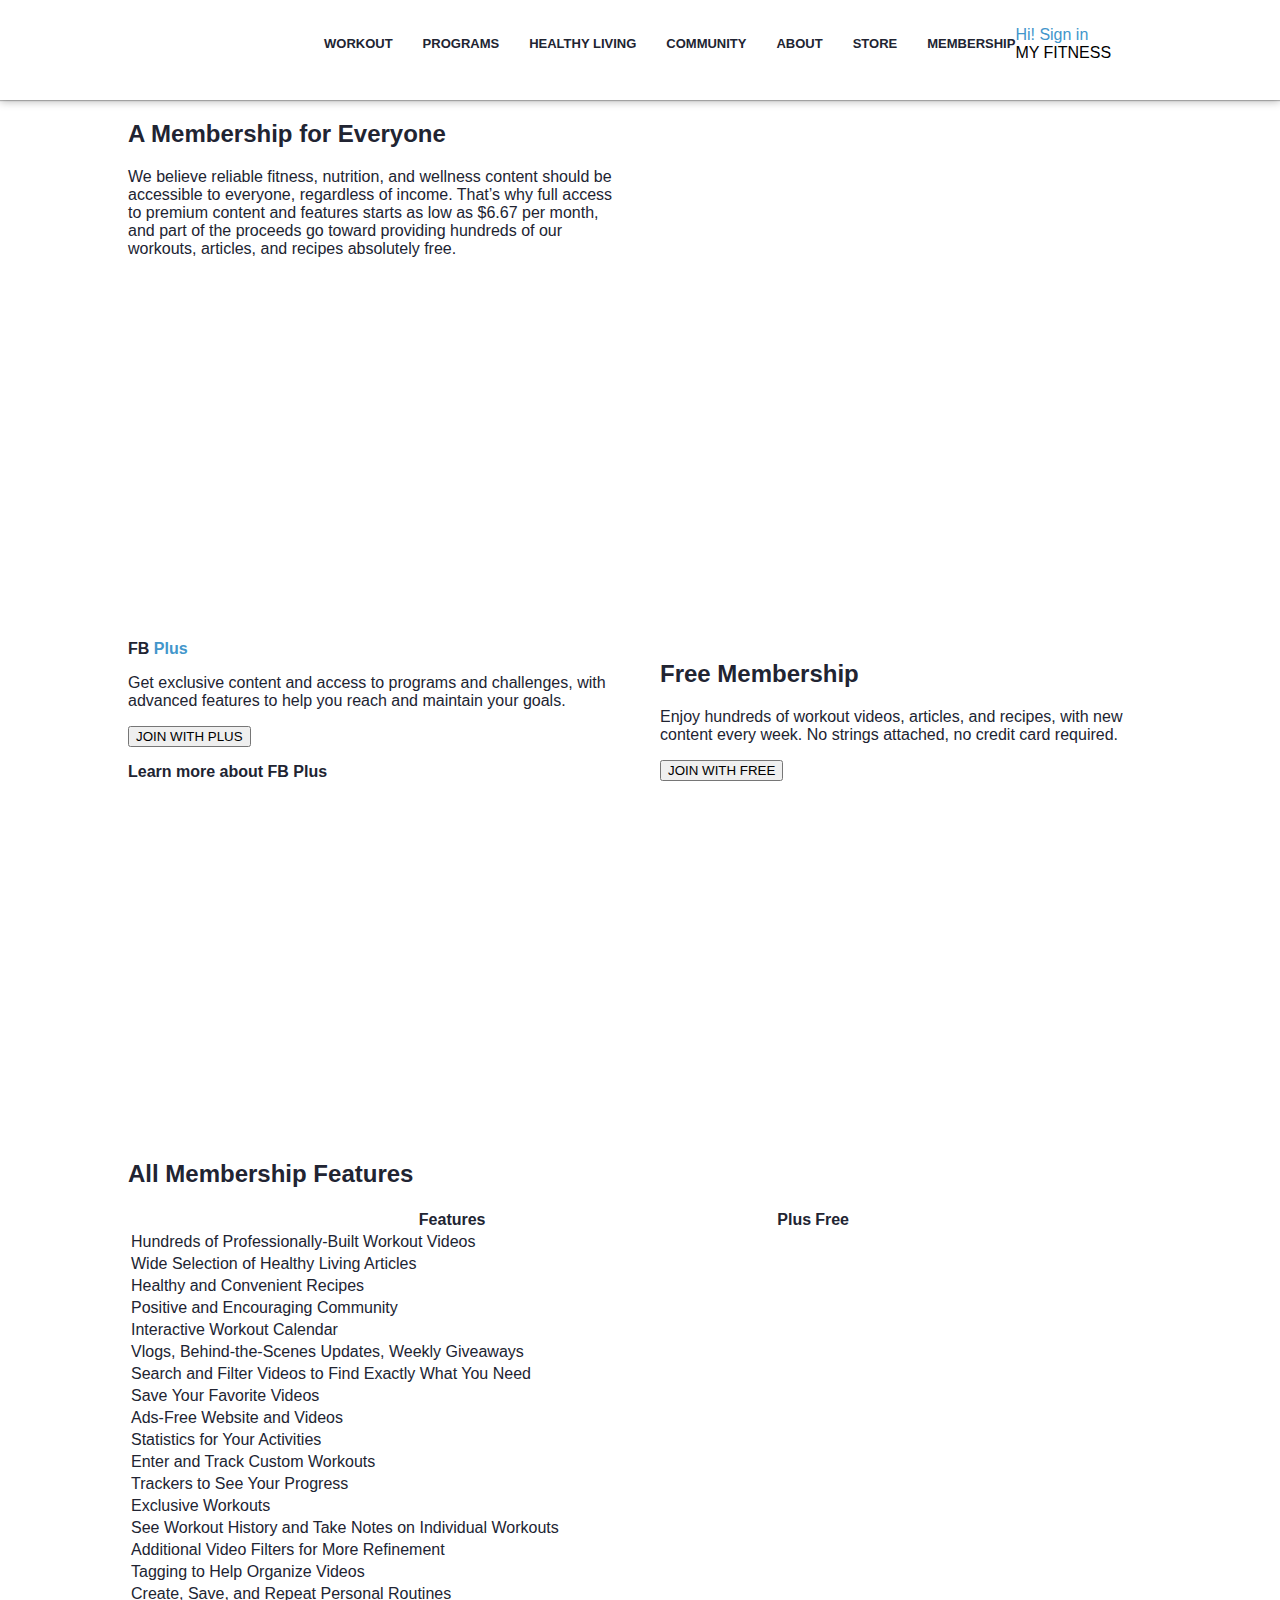
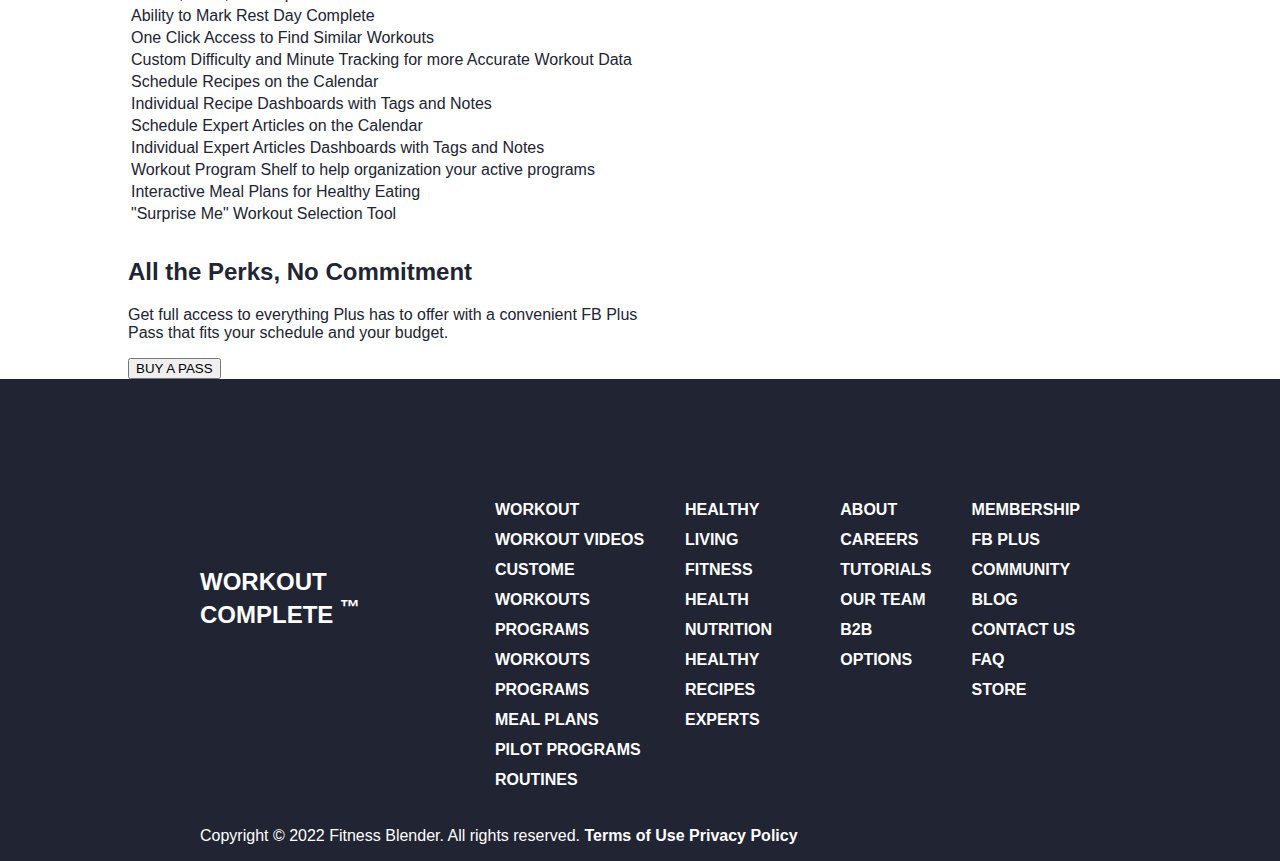
==== join.html @ 6c593455 "Merge pull request #12 from prathmesh49/day4" ====
<!DOCTYPE html>
<html lang="en">
<head>
    <meta charset="UTF-8">
    <meta http-equiv="X-UA-Compatible" content="IE=edge">
    <meta name="viewport" content="width=device-width, initial-scale=1.0">
    <title>Document</title>
    <script src="https://kit.fontawesome.com/b1dda78bf2.js" crossorigin="anonymous"></script>
    <link rel="stylesheet" href="./Styles/join.css">
    <link rel="stylesheet" href="./Styles/footer.css">
    <link rel="stylesheet" href="./Styles/navbar.css">
</head>
<body>
    <!-- header -->
    <header id="navbar" class="sticky">
        <div class="nav_bar">
            <div id="brand">
                <h1>
                    <a href="./index.html">fitness blender</a>
                </h1>
            </div>
            <ul class="nav_list">
                <li><a class="flecs" href="">
                    <span>WORKOUT 
                    <i class="fa-sharp fa-solid fa-caret-down"></i>

                    </span>

                </a>
                    
                </li>
                <li><a class="flecs" href="">
                    <span>PROGRAMS</span>
                    <i class="fa-sharp fa-solid fa-caret-down"></i>

                </a>
                </li>
                <li><a class="flecs" href="">
                    <span>HEALTHY LIVING</span>
                    <i class="fa-sharp fa-solid fa-caret-down"></i>
                </a>
                </li>
                <li><a class="flecs" href="">
                    <span>COMMUNITY</span>
                    <i class="fa-sharp fa-solid fa-caret-down"></i>
                </a>
                </li>
                <li><a class="flecs" href="">
                    <span>ABOUT</span>
                    <i class="fa-sharp fa-solid fa-caret-down"></i>
                   </a>
                </li>
                <li><a class="flecs" href="">
                    <span>STORE </span>
                  <i class="fa-sharp fa-solid fa-caret-down"></i>
                   </a>
                </li>
                <li><a class="flecs" href="./join.html">
                    <span>MEMBERSHIP</span>
                    <i class="fa-sharp fa-solid fa-caret-down"></i>
                  </a>
                </li>
            </ul>
    
            <div id="menu-controls">
                <div class="signin">
                    <span class="hi-text">Hi! Sign in</span>
                    <span>MY FITNESS</span>
                </div>
                <div class="search">
                    <a href="">
                        <span>
                            <i class="fa-sharp fa-solid fa-magnifying-glass"></i>
                        </span>
                    </a>
                </div>
                <div class="shop">
                    <a href="">
                        <span>
                            <i class="fa-sharp fa-solid fa-bag-shopping"></i> 
                        </span>
                    </a>
                </div>
    
            </div>
        </div>
        
    </header>
    <!-- discription box -->
    <div class="content">
    <div class="padd">
        <!-- membership -->
        <div class="membership">
            <div>
                <h2 class="heading">A Membership
                    for Everyone</h2>
                <p class="para">We believe reliable fitness, nutrition, and wellness content should be accessible to everyone, regardless of income. That’s why full access to premium content and features starts as low as $6.67 per month, and part of the proceeds go toward providing hundreds of our workouts, articles, and recipes absolutely free.</p>
            </div>
            <div>
                <img src="https://cloudfront.fitnessblender.com/assets/img/memberships/memberships-720.webp" alt="" class="pixel">
            </div>
            <div>
                <span id="fb">FB</span> <span id="plus">Plus</span> </h2>
                <p class="para">Get exclusive content and access to programs and challenges, with advanced features to help you reach and maintain your goals.</p>
                <button class="btn">JOIN WITH PLUS</button>
                <a href="" class="link"><p>Learn more about FB Plus</p></a>
            </div>
            <div>
                <h2 class="heading">Free Membership</h2>
                <p class="para">Enjoy hundreds of workout videos, articles, and recipes, with new content every week. No strings attached, no credit card required.</p>
                <button class="btn">JOIN WITH FREE</button>
            </div>
        </div>
        <!-- plans -->
        <div class="features">
            <h2 class="heading">All Membership Features</h2>
            <table>
                <thead>
                    <tr>
                        <th class="tab-head spacing1">Features</th>
                        <th class="spacing2">Plus</th>
                        <th class="spacing3">Free</th>
                    </tr>
                </thead>
                <tbody>
                    <tr>
                        <td>Hundreds of Professionally-Built Workout Videos</td>
                        <td><i class="fa-regular fa-circle-check"></i></td>
                                                <td><i class="fa-regular fa-circle-check"></i></td>

                    </tr>
                    <tr>
                        <td>Wide Selection of Healthy Living Articles</td>
                                                <td><i class="fa-regular fa-circle-check"></i></td>

                                                <td><i class="fa-regular fa-circle-check"></i></td>

                    </tr>
                    <tr>
                        <td>Healthy and Convenient Recipes</td>
                                                <td><i class="fa-regular fa-circle-check"></i></td>

                                                <td><i class="fa-regular fa-circle-check"></i></td>

                    </tr>
                    <tr>
                        <td>Positive and Encouraging Community</td>
                                                <td><i class="fa-regular fa-circle-check"></i></td>

                                                <td><i class="fa-regular fa-circle-check"></i></td>

                    </tr>
                    <tr>
                        <td>Interactive Workout Calendar</td>
                                                <td><i class="fa-regular fa-circle-check"></i></td>

                                                <td><i class="fa-regular fa-circle-check"></i></td>

                    </tr>
                    <tr>
                        <td>Vlogs, Behind-the-Scenes Updates, Weekly Giveaways</td>
                                                <td><i class="fa-regular fa-circle-check"></i></td>

                                                <td><i class="fa-regular fa-circle-check"></i></td>

                    </tr>
                    <tr>
                        <td>Search and Filter Videos to Find Exactly What You Need</td>
                                                <td><i class="fa-regular fa-circle-check"></i></td>

                                                <td><i class="fa-regular fa-circle-check"></i></td>

                    </tr>
                    <tr>
                        <td>Save Your Favorite Videos</td>
                                                <td><i class="fa-regular fa-circle-check"></i></td>

                                                <td><i class="fa-regular fa-circle-check"></i></td>

                    </tr>
                    <tr>
                        <td>Ads-Free Website and Videos</td>
                                                <td><i class="fa-regular fa-circle-check"></i></td>

                                                <td><i class="fa-regular fa-circle-check"></i></td>

                    </tr>
                    <tr>
                        <td>Statistics for Your Activities</td>
                                                <td><i class="fa-regular fa-circle-check"></i></td>

                                                <td><i class="fa-regular fa-circle-check"></i></td>

                    </tr>
                    <tr>
                        <td>Enter and Track Custom Workouts</td>
                                                <td><i class="fa-regular fa-circle-check"></i></td>

                                                <td><i class="fa-regular fa-circle-check"></i></td>

                    </tr>
                    <tr>
                        <td>Trackers to See Your Progress</td>
                                                <td><i class="fa-regular fa-circle-check"></i></td>

                                                <td><i class="fa-regular fa-circle-check"></i></td>

                    </tr>
                    <tr>
                        <td>Exclusive Workouts</td>
                                                <td><i class="fa-regular fa-circle-check"></i></td>

                                                <td><i class="fa-regular fa-circle-check"></i></td>

                    </tr>
                    <tr>
                        <td>See Workout History and Take Notes on Individual Workouts</td>
                                                <td><i class="fa-regular fa-circle-check"></i></td>

                                                <td><i class="fa-regular fa-circle-check"></i></td>

                    </tr>
                    <tr>
                        <td>Additional Video Filters for More Refinement</td>
                                                <td><i class="fa-regular fa-circle-check"></i></td>

                                                <td><i class="fa-regular fa-circle-check"></i></td>

                    </tr>
                    <tr>
                        <td>Tagging to Help Organize Videos</td>
                                                <td><i class="fa-regular fa-circle-check"></i></td>

                                                <td><i class="fa-regular fa-circle-check"></i></td>

                    </tr>
                    <tr>
                        <td>Create, Save, and Repeat Personal Routines</td>
                                                <td><i class="fa-regular fa-circle-check"></i></td>

                                                <td><i class="fa-regular fa-circle-check"></i></td>

                    </tr>
                    <tr>
                        <td>Ability to Mark Rest Day Complete</td>
                                                <td><i class="fa-regular fa-circle-check"></i></td>

                                                <td><i class="fa-regular fa-circle-check"></i></td>

                    </tr>
                    <tr>
                        <td>One Click Access to Find Similar Workouts</td>
                                                <td><i class="fa-regular fa-circle-check"></i></td>

                                                <td><i class="fa-regular fa-circle-check"></i></td>

                    </tr>
                    <tr>
                        <td>Custom Difficulty and Minute Tracking for more Accurate Workout Data</td>
                                                <td><i class="fa-regular fa-circle-check"></i></td>

                                                <td><i class="fa-regular fa-circle-check"></i></td>

                    </tr>
                    <tr>
                        <td>Schedule Recipes on the Calendar</td>
                                                <td><i class="fa-regular fa-circle-check"></i></td>

                                                <td><i class="fa-regular fa-circle-check"></i></td>

                    </tr>
                    <tr>
                        <td>Individual Recipe Dashboards with Tags and Notes</td>
                                                <td><i class="fa-regular fa-circle-check"></i></td>

                                                <td><i class="fa-regular fa-circle-check"></i></td>

                    </tr>
                    <tr>
                        <td>Schedule Expert Articles on the Calendar</td>
                                                <td><i class="fa-regular fa-circle-check"></i></td>

                                                <td><i class="fa-regular fa-circle-check"></i></td>

                    </tr>
                    <tr>
                        <td>Individual Expert Articles Dashboards with Tags and Notes</td>
                                                <td><i class="fa-regular fa-circle-check"></i></td>

                                                <td><i class="fa-regular fa-circle-check"></i></td>

                    </tr>
                    <tr>
                        <td>Workout Program Shelf to help organization your active programs</td>
                                                <td><i class="fa-regular fa-circle-check"></i></td>

                                                <td><i class="fa-regular fa-circle-check"></i></td>

                    </tr>
                    <tr>
                        <td>Interactive Meal Plans for Healthy Eating</td>
                                                <td><i class="fa-regular fa-circle-check"></i></td>

                                                <td><i class="fa-regular fa-circle-check"></i></td>

                    </tr>
                    <tr>
                        <td>"Surprise Me" Workout Selection Tool</td>
                                                <td><i class="fa-regular fa-circle-check"></i></td>

                                                <td><i class="fa-regular fa-circle-check"></i></td>

                    </tr>
                    <tr>
                            <td></td>
                                                <td><i class="fa-regular fa-circle-check"></i></td>

                                                <td><i class="fa-regular fa-circle-check"></i></td>

                    </tr>
                    <tr>
                        <td></td>
                                                <td><i class="fa-regular fa-circle-check"></i></td>

                                                <td><i class="fa-regular fa-circle-check"></i></td>

                    </tr>
                    <tr>
                        <td></td>
                                                <td><i class="fa-regular fa-circle-check"></i></td>

                                                <td><i class="fa-regular fa-circle-check"></i></td>

                    </tr>
                </tbody>
            </table>
        </div>
        <!-- buy a pass -->
        <div class="buy-pass">
            <div class="head-para">
                <h2 class="heading">All the Perks,
                    No Commitment</h2>
                <p class="para">Get full access to everything Plus has to offer with a convenient FB Plus Pass that fits your schedule and your budget.</p>
                <button class="btn">BUY A PASS</button>
            </div>
            <div class="img-pass">
                <img src="https://cloudfront.fitnessblender.com/assets/img/memberships/passes-720.webp" alt="" class="pixel2">
            </div>

        </div>
    </div>
        <!-- footer -->
        <footer id="footer" class="footer_site">
            <div class="container">
                <h2 id="dark">
                    <a id="anch" href="">Fitness Blender</a>
                    <p>WORKOUT COMPLETE
                        <sup>™</sup>
                    </p>
                </h2>
                <div class="footer_nav">
                    <ul class="fut_ul">
                        <li>
                            <a href="">WORKOUT</a>
                        </li>
                        <li>
                            <a href="">WORKOUT VIDEOS</a>
                        </li>
                        <li>
                            <a href="">CUSTOME WORKOUTS</a>
                        </li>
                        <li>
                            <a href="">PROGRAMS</a>
                        </li>
                        <li>
                            <a href="">WORKOUTS PROGRAMS</a>
                        </li>
                        <li>
                            <a href="">MEAL PLANS</a>
                        </li>
                        <li>
                            <a href="">PILOT PROGRAMS</a>
                        </li>
                        <li>
                            <a href="">ROUTINES</a>
                        </li>
                    </ul>
                    <ul class="fut_ul">
                        <li>
                            <a href="">HEALTHY LIVING</a>
                        </li>
                        <li>
                            <a href="">FITNESS</a>
                        </li>
                        <li>
                            <a href="">HEALTH</a>
                        </li>
                        <li>
                            <a href="">NUTRITION</a>
                        </li>
                        <li>
                            <a href="">HEALTHY RECIPES</a>
                        </li>
                        <li>
                            <a href="">EXPERTS</a>
                        </li>
                    </ul>
                    <ul class="fut_ul">
                        <li>
                            <a href="">ABOUT</a>
                        </li>
                        <li>
                            <a href="">CAREERS</a>
                        </li>
                        <li>
                            <a href="">TUTORIALS</a>
                        </li>
                        <li>
                            <a href="">OUR TEAM</a>
                        </li>
                        <li>
                            <a href="">B2B OPTIONS</a>
                        </li>
                    </ul>
                    <ul class="fut_ul">
                        <li>
                            <a href="">MEMBERSHIP</a>
                        </li>
                        <li>
                            <a href="">FB PLUS</a>
                        </li>
                        <li>
                            <a href="">COMMUNITY</a>
                        </li>
                        <li>
                            <a href="">BLOG</a>
                        </li>
                        <li>
                            <a href="">CONTACT US</a>
                        </li>
                        <li>
                            <a href="">FAQ</a>
                        </li>
                        <li>
                            <a href="">STORE</a>
                        </li>
                    </ul>
                </div>
            </div>
            <div class="container">
                <div class="end">
                    <p>
                        Copyright © 2022 Fitness Blender. All rights reserved.
                        <a class="anch" href="">Terms of Use</a>
                        <a class="anch" href="">Privacy Policy</a>
                    </p>
                    <ul class="end_smicons">
                        <li>
                            <a class="anch" href="https://www.youtube.com/user/FitnessBlender">
                                <i class="fa-brands fa-youtube"></i>
                            </a>
                           
                        </li>
                        <li>
                            <a class="anch" href="https://www.pinterest.com/FitnessBlender/">
                                <i class="fa-brands fa-pinterest"></i>
                            </a>
                        </li>
                        <li>
                            <a class="anch" href="https://www.facebook.com/pages/FitnessBlendercom/151085874942542">
                                <i class="fa-brands fa-square-facebook"></i>
                            </a>
                        </li>
                        <li>
                            <a class="anch" href="https://www.instagram.com/fitnessblender/">
                                <i class="fa-brands fa-square-instagram"></i>
                            </a>
                        </li>
                        <li>
                            <a class="anch" href="https://twitter.com/FitnessBlender">
                                <i class="fa-brands fa-twitter"></i>
                            </a>
                        </li>
                    </ul>
                </div>
            </div>
    
        </footer>
    </div>
</body>
</html>
---- Styles/join.css ----
#fb{
    color: #212432;
    font-weight: bolder;
  }
  #plus{
    color: #4296cb;
    font-weight: bolder;

  }
  .pixel{
    width: 100%;
  }
  .membership{
    display: grid;
    grid-template-columns: repeat(2,1fr);
    grid-template-rows: repeat(2,500px);
    gap: 40px;
  }
  .padd{
    padding-left: 10%;
    padding-right: 10%;
  }
  .spacing1{
    width: 90%;
  }
  .buy-pass{
    display: grid;
    grid-template-columns: repeat(2,1fr);
    grid-template-rows: max-content;
    padding: 0;
    margin: 0;
  }
  .pixel2{
    width: 120%;
  }
---- Styles/footer.css ----
#footer{
    padding-left: 200px;
    padding-top: 100px;
    padding-right: 200px;
    background-color: #212432;
    color: white;
}
#dark #anch{
    
        background-image: url(https://cloudfront.fitnessblender.com/assets/img/logos/fb-logo-dark.svg);
        width: 156px;
        height: 45px;
        display: block;
        overflow-y: hidden;
        overflow-x: hidden;
        text-indent: -9999px;
      
      
}
.container{
    display: flex;
    height: max-content;
}
.footer_nav>ul>li>a{
    color: #fff;
   
}
.fut_ul{
    /* vertical-align: middle; */
    display: block;
    line-height: 30px;

}
.footer_nav{
    display: flex;
}
.anch{
    color: #fff;
}
.end{
    display: flex;
    justify-content: space-between;
}
---- Styles/navbar.css ----
body{
    margin: 0;
    color: #212432;
    word-wrap: break-word;
    padding: 0;
    font-family:"Maison Neue","Helvetica Neue",Helvetica,Arial,"Lucida Grande",sans-serif;

}
#navbar{
    width: 100%;
    height: 100px;
    background-color: white;
    color: black;
    overflow: visible;
    box-shadow: rgba(0, 0, 0, 0.25) 0px 0.0625em 0.0625em, rgba(0, 0, 0, 0.25) 0px 0.125em 0.5em, rgba(255, 255, 255, 0.1) 0px 0px 0px 1px inset;

}
.flecs{
    display: flex;
    width: max-content;
    font-size: 13px;
}
.nav_bar{
    width: 80%;
    margin: auto;
    justify-content: space-around;
    display: flex;
    background-color: white;
    color: black;  
}

.nav_list{
    align-items: center;
    justify-content: space-around;
}

#sign-up{
    display: flex;
    justify-content: space-around;
}
ul{
    list-style: none;
    display: flex;
    gap: 30px;
}
a{
    text-decoration: none;
    color: #212432;
    font-weight: bold;
}
#menu-controls{
    display: flex;
    gap: 20px;
    align-items: center;
}
#signin>span{
    display: block;
}
#brand a {
  background-image: url(https://cloudfront.fitnessblender.com/assets/img/logos/fb-logo.svg);
  width: 156px;
  height: 45px;
  display: block;
  overflow-y: hidden;
  overflow-x: hidden;
  text-indent: -9999px;

}
.hi-text{
    color: #4296CB;
}
.sticky{
    position: fixed;
    top: 0;
    width: 100%;
}
.sticky + .content{
    padding-top: 100px;
}
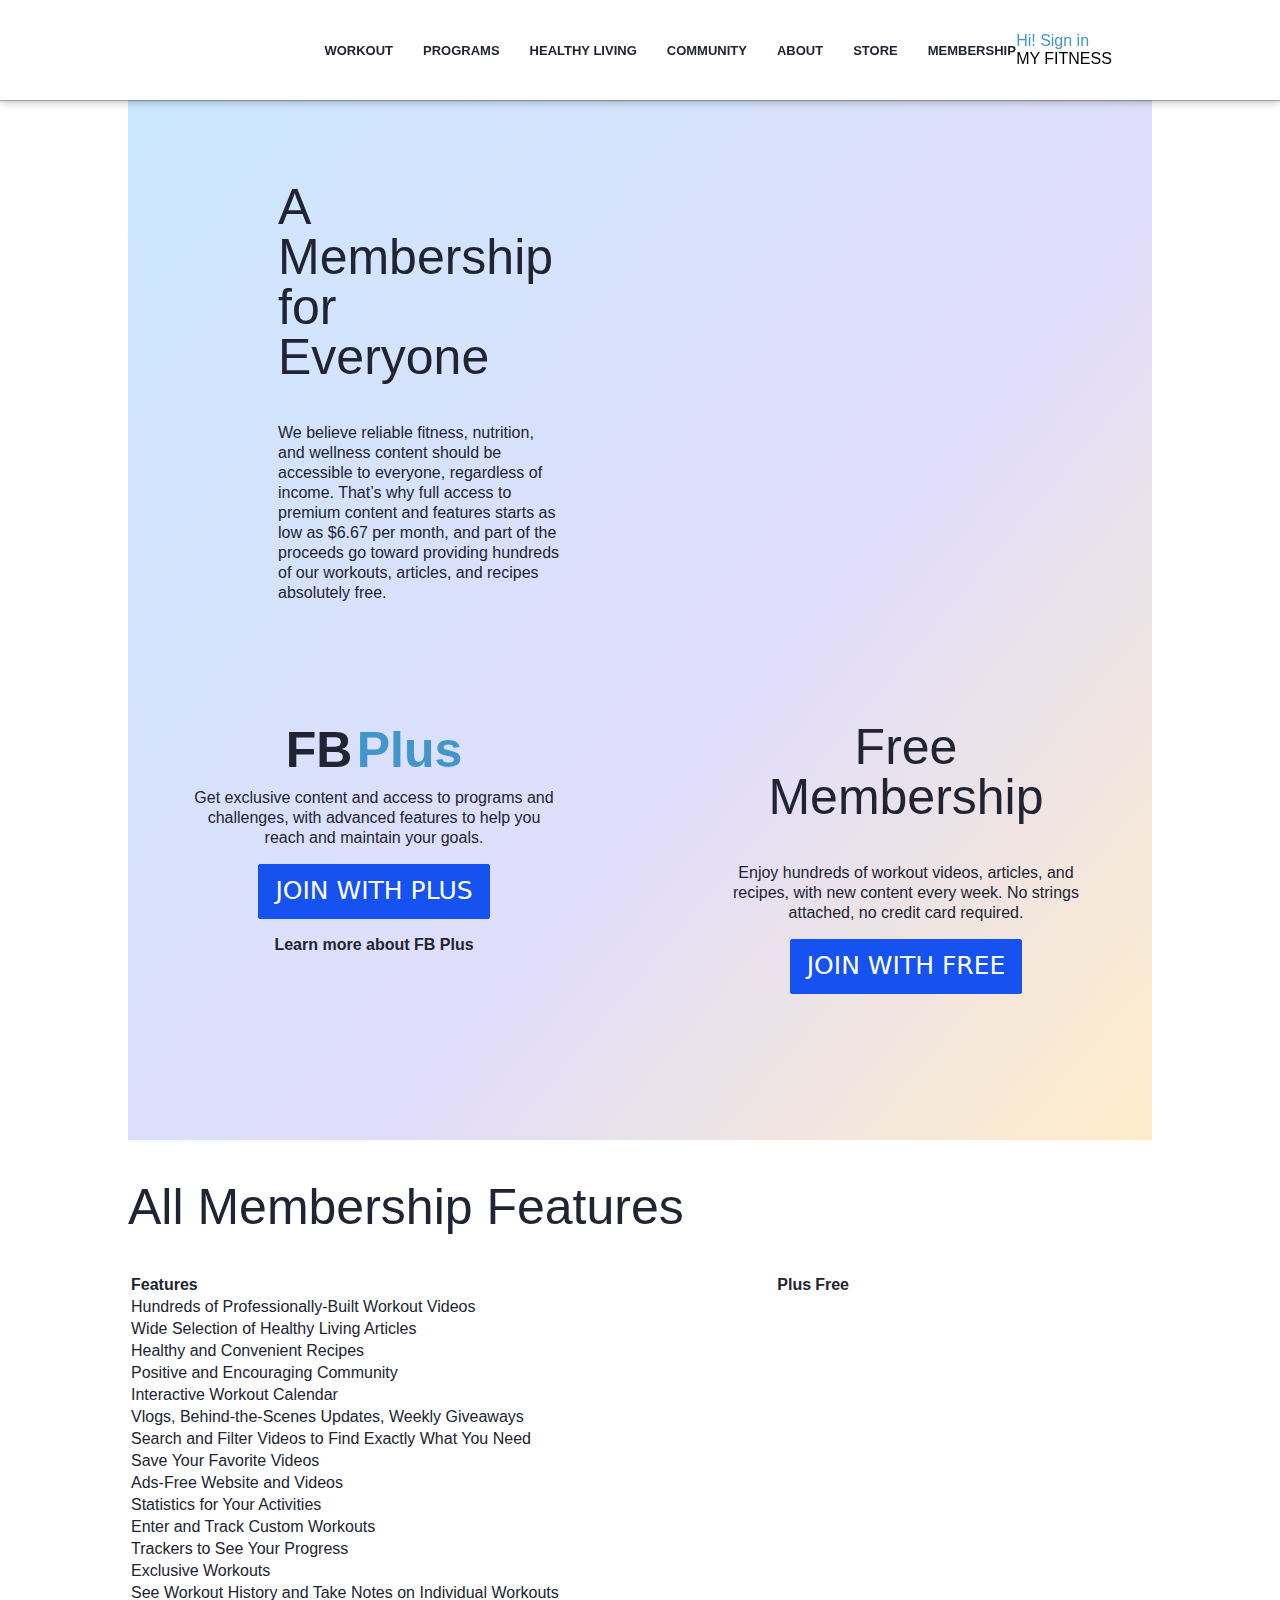
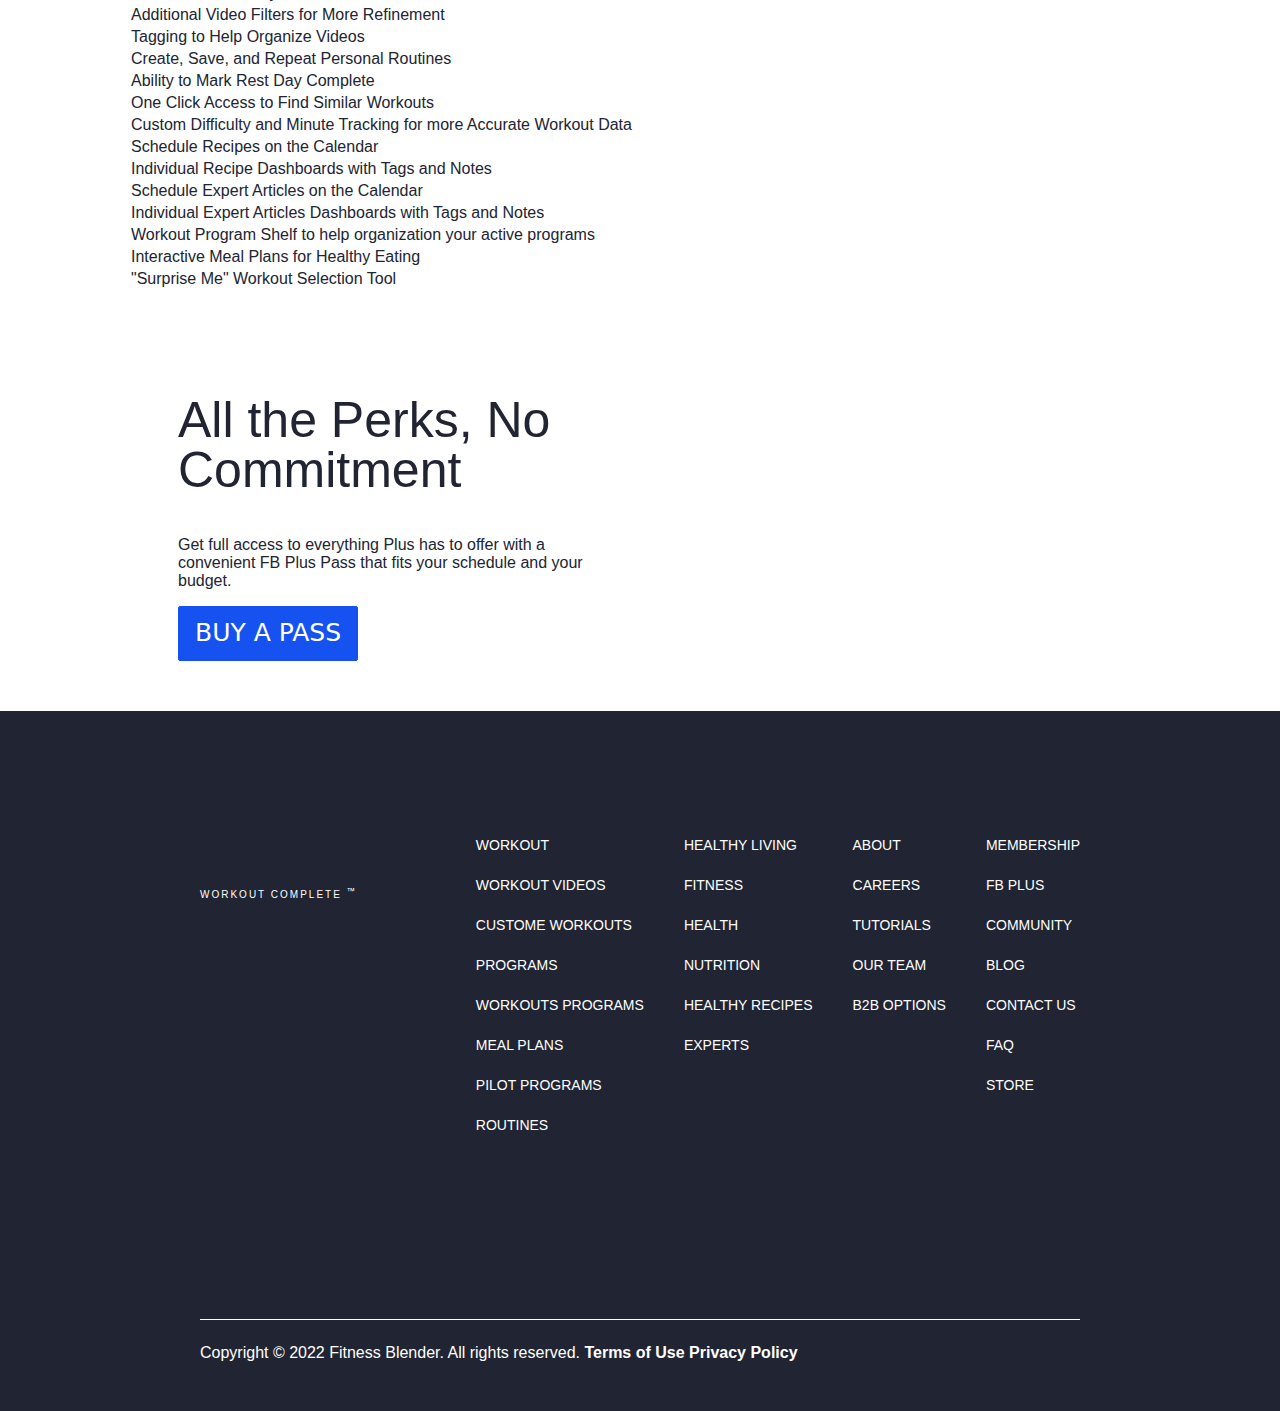
==== commit 245e362d: "add into day5" ====
--- a/join.html
+++ b/join.html
@@ -30,42 +30,63 @@
                     
                 </li>
                 <li><a class="flecs" href="">
-                    <span>PROGRAMS</span>
+                    <span>PROGRAMS 
                     <i class="fa-sharp fa-solid fa-caret-down"></i>
 
+                    </span>
+
                 </a>
                 </li>
                 <li><a class="flecs" href="">
-                    <span>HEALTHY LIVING</span>
+                    <span>HEALTHY LIVING 
                     <i class="fa-sharp fa-solid fa-caret-down"></i>
+
+                    </span>
                 </a>
                 </li>
                 <li><a class="flecs" href="">
-                    <span>COMMUNITY</span>
+                    <span>COMMUNITY 
                     <i class="fa-sharp fa-solid fa-caret-down"></i>
+
+                    </span>
                 </a>
                 </li>
                 <li><a class="flecs" href="">
-                    <span>ABOUT</span>
+                    <span>ABOUT 
                     <i class="fa-sharp fa-solid fa-caret-down"></i>
+
+                    </span>
                    </a>
                 </li>
                 <li><a class="flecs" href="">
                     <span>STORE </span>
-                  <i class="fa-sharp fa-solid fa-caret-down"></i>
                    </a>
                 </li>
                 <li><a class="flecs" href="./join.html">
-                    <span>MEMBERSHIP</span>
-                    <i class="fa-sharp fa-solid fa-caret-down"></i>
+                    <span>MEMBERSHIP </span>
                   </a>
                 </li>
             </ul>
     
             <div id="menu-controls">
-                <div class="signin">
+                <div id="signin" class="active">
+                    
                     <span class="hi-text">Hi! Sign in</span>
-                    <span>MY FITNESS</span>
+                    <span>MY FITNESS
+                    <i class="fa-sharp fa-solid fa-caret-down"></i>
+
+                    </span>
+                    <div class="menu-signin">
+                        <div class="menu-sign-block">
+                            <ul>
+                                <li>JOIN FOR FREE!</li>
+                                <li><p>Join for free and start building and tracking your workouts, get support from other Fitness Blender members and more!</p></li>
+                                <li><a href="./join.html"><button class="btn-join">Join</button></a></li>
+                                <li><a href="./login.html"><button class="btn-in">Sign In</button></a></li>
+                            </ul>
+                        </div>
+                    </div>
+
                 </div>
                 <div class="search">
                     <a href="">
@@ -91,7 +112,7 @@
     <div class="padd">
         <!-- membership -->
         <div class="membership">
-            <div>
+            <div class="align-box temp">
                 <h2 class="heading">A Membership
                     for Everyone</h2>
                 <p class="para">We believe reliable fitness, nutrition, and wellness content should be accessible to everyone, regardless of income. That’s why full access to premium content and features starts as low as $6.67 per month, and part of the proceeds go toward providing hundreds of our workouts, articles, and recipes absolutely free.</p>
@@ -99,16 +120,16 @@
             <div>
                 <img src="https://cloudfront.fitnessblender.com/assets/img/memberships/memberships-720.webp" alt="" class="pixel">
             </div>
-            <div>
+            <div class="align-box thirdbox">
                 <span id="fb">FB</span> <span id="plus">Plus</span> </h2>
                 <p class="para">Get exclusive content and access to programs and challenges, with advanced features to help you reach and maintain your goals.</p>
-                <button class="btn">JOIN WITH PLUS</button>
+                <button class="button-26">JOIN WITH PLUS</button>
                 <a href="" class="link"><p>Learn more about FB Plus</p></a>
             </div>
-            <div>
+            <div class="align-box">
                 <h2 class="heading">Free Membership</h2>
                 <p class="para">Enjoy hundreds of workout videos, articles, and recipes, with new content every week. No strings attached, no credit card required.</p>
-                <button class="btn">JOIN WITH FREE</button>
+                <button class="button-26">JOIN WITH FREE</button>
             </div>
         </div>
         <!-- plans -->
@@ -341,7 +362,7 @@
                 <h2 class="heading">All the Perks,
                     No Commitment</h2>
                 <p class="para">Get full access to everything Plus has to offer with a convenient FB Plus Pass that fits your schedule and your budget.</p>
-                <button class="btn">BUY A PASS</button>
+                <button class="button-26">BUY A PASS</button>
             </div>
             <div class="img-pass">
                 <img src="https://cloudfront.fitnessblender.com/assets/img/memberships/passes-720.webp" alt="" class="pixel2">
@@ -354,7 +375,7 @@
             <div class="container">
                 <h2 id="dark">
                     <a id="anch" href="">Fitness Blender</a>
-                    <p>WORKOUT COMPLETE
+                    <p class="brand-para">WORKOUT COMPLETE
                         <sup>™</sup>
                     </p>
                 </h2>
@@ -447,13 +468,17 @@
                     </ul>
                 </div>
             </div>
-            <div class="container">
+            <hr>
+            <div class="container2">
                 <div class="end">
-                    <p>
-                        Copyright © 2022 Fitness Blender. All rights reserved.
-                        <a class="anch" href="">Terms of Use</a>
-                        <a class="anch" href="">Privacy Policy</a>
-                    </p>
+                    <div class="left">
+                        <p>
+                            Copyright © 2022 Fitness Blender. All rights reserved.
+                            <a class="anch" href="">Terms of Use</a>
+                            <a class="anch" href="">Privacy Policy</a>
+                        </p>
+                    </div>
+                   <div class="right">
                     <ul class="end_smicons">
                         <li>
                             <a class="anch" href="https://www.youtube.com/user/FitnessBlender">
@@ -482,6 +507,7 @@
                             </a>
                         </li>
                     </ul>
+                   </div>
                 </div>
             </div>
     
--- a/Styles/join.css
+++ b/Styles/join.css
@@ -1,10 +1,12 @@
 #fb{
     color: #212432;
     font-weight: bolder;
+    font-size: 50px;
   }
   #plus{
     color: #4296cb;
     font-weight: bolder;
+    font-size: 50px;
 
   }
   .pixel{
@@ -15,6 +17,7 @@
     grid-template-columns: repeat(2,1fr);
     grid-template-rows: repeat(2,500px);
     gap: 40px;
+    background: linear-gradient(130deg,#cbe8ff 0%,#e1ddfa 60%,#ffedc9 100%);
   }
   .padd{
     padding-left: 10%;
@@ -32,4 +35,71 @@
   }
   .pixel2{
     width: 120%;
+  }
+  .button-26 {
+    
+    background-color: #1652F0;
+    border: 1px solid #1652F0;
+    border-radius: 2px;
+    box-sizing: border-box;
+    color: #FFFFFF;
+    cursor: pointer;
+    font-family: Graphik,-apple-system,system-ui,"Segoe UI",Roboto,Oxygen,Ubuntu,Cantarell,"Fira Sans","Droid Sans","Helvetica Neue",sans-serif;
+    font-size: 25px;
+    line-height: 1.15;
+    padding: 12px 16px;
+    text-align: center;
+    transition: all 80ms ease-in-out;
+    user-select: none;
+    -webkit-user-select: none;
+    touch-action: manipulation;
+    width: fit-content;
+  }
+  
+  .button-26:disabled {
+    opacity: .5;
+  }
+  
+  .button-26:focus {
+    outline: 0;
+  }
+  
+  .button-26:hover {
+    background-color: #0A46E4;
+    border-color: #0A46E4;
+  }
+  
+  .button-26:active {
+    background-color: #0039D7;
+    border-color: #0039D7;
+  }
+
+  /* top boxes */
+   
+  .align-box{
+    text-align: center;
+    padding: 40px 60px;
+    line-height: 20px;
+  }
+
+  .temp{
+    text-align: left;
+    padding-left: 150px;
+  }
+  .heading{
+    font-size: 50px;
+    line-height: 50px;
+    font-weight: 100;
+  }
+  .thirdbox{
+    padding-top: 100px;
+  }
+  /* buy pass */
+  .head-para{
+    padding: 50px;
+  }
+
+  /* feature */
+  .features{
+    text-align: left;
   }--- a/Styles/footer.css
+++ b/Styles/footer.css
@@ -4,6 +4,7 @@
     padding-right: 200px;
     background-color: #212432;
     color: white;
+    height: 600px;
 }
 #dark #anch{
     
@@ -19,25 +20,46 @@
 }
 .container{
     display: flex;
-    height: max-content;
+    justify-content: space-between;
+    height: 500px;
 }
 .footer_nav>ul>li>a{
     color: #fff;
+    font-weight: 100;
    
+}
+.footer_nav a{
+    font-weight: 100;
+
 }
 .fut_ul{
     /* vertical-align: middle; */
     display: block;
-    line-height: 30px;
+    
+    line-height: 40px;
 
 }
 .footer_nav{
     display: flex;
+    font-size: 14px;
+    
 }
 .anch{
     color: #fff;
 }
+
+.brand-para{
+    font-size: 10px;
+    font-weight: 100;
+    letter-spacing: 2px;
+}
 .end{
     display: flex;
     justify-content: space-between;
+    align-self: end;
+}
+hr{
+    border: 0;
+    background-color: #fff;
+    height: 1px;
 }--- a/Styles/navbar.css
+++ b/Styles/navbar.css
@@ -6,6 +6,7 @@
     font-family:"Maison Neue","Helvetica Neue",Helvetica,Arial,"Lucida Grande",sans-serif;
 
 }
+
 #navbar{
     width: 100%;
     height: 100px;
@@ -27,6 +28,7 @@
     display: flex;
     background-color: white;
     color: black;  
+    height: 100%;
 }
 
 .nav_list{
@@ -52,6 +54,7 @@
     display: flex;
     gap: 20px;
     align-items: center;
+    height: 100%;
 }
 #signin>span{
     display: block;
@@ -77,4 +80,45 @@
 .sticky + .content{
     padding-top: 100px;
 }
+/* sign in submenu */
+#signin{
+    padding-top: 33px;
+    padding-bottom: 33px;
+}
+.active:hover{
+    z-index: 4;
+}
+.menu-signin{
+    display: none;
+    background-color: #212432;
+    color: #fff;
+    margin-top: 32px;
+    width: 300px;
+    height: 350px;
+}
+#signin:hover .menu-signin{
+    display: block;
+    position: absolute;
+}
+#signin:hover .menu-sign-block>ul{
+    display: block;
+}
+.menu-sign-block>ul{
+    text-align: left;
+    padding: 40px;
+    line-height: 20px;
+}
+.menu-sign-block>ul>li{
+    margin-top: 20px;
+    margin-bottom: 20px;
+}
+.btn-join, .btn-in{
+    padding: 5px 15px;
+    width: 100%;
+}
+.btn-join{
+    background-color: #4296CB;
+    color: #fff;
+}    
 
+
